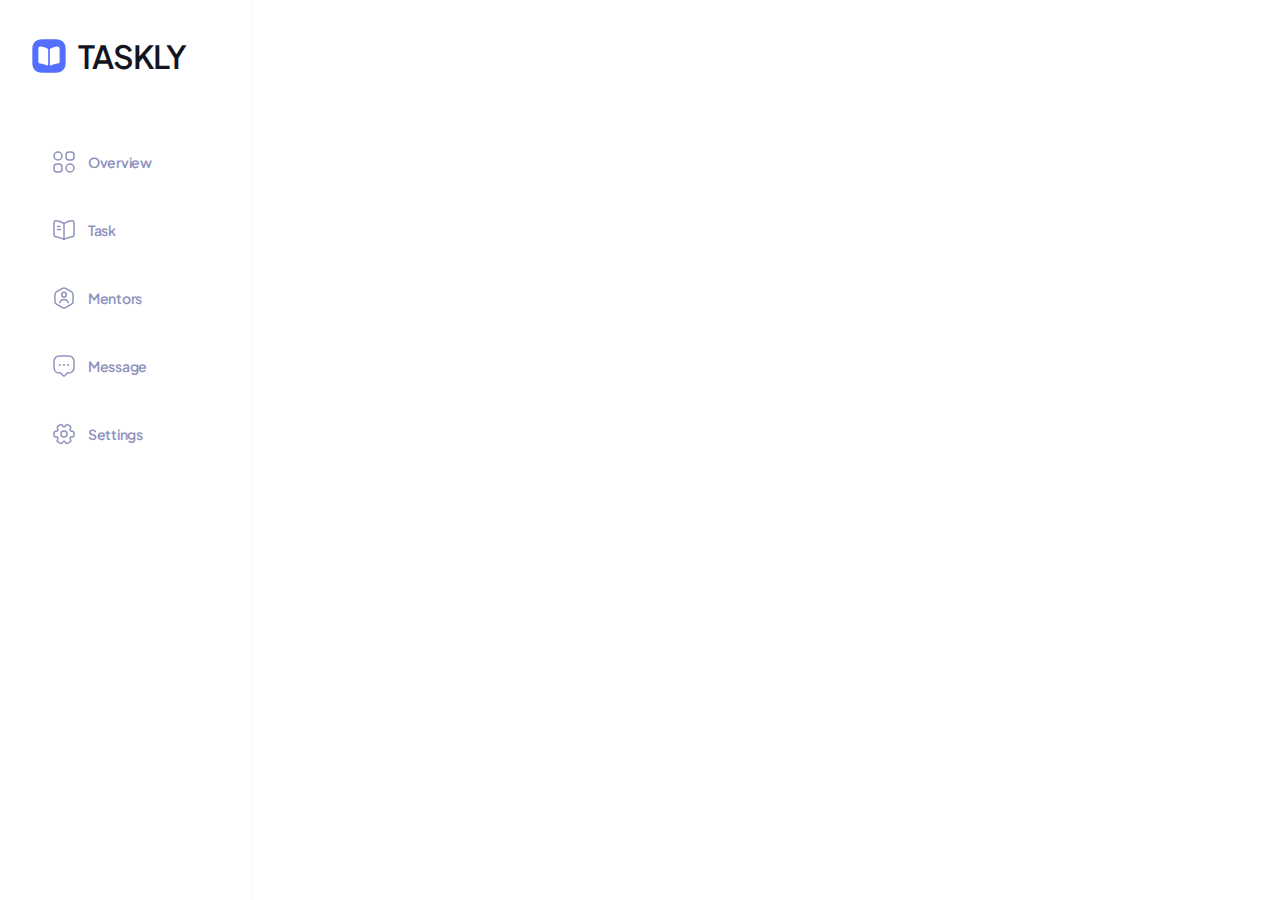
==== index.html @ 65c7fe17 "add: Sidebar" ====
<!DOCTYPE html>
<html lang="en">

<head>
    <meta charset="UTF-8">
    <meta name="viewport" content="width=device-width, initial-scale=1.0">
    <!-- Embeded Font -->
    <link rel="preconnect" href="https://fonts.googleapis.com">
    <link rel="preconnect" href="https://fonts.gstatic.com" crossorigin>
    <link href="https://fonts.googleapis.com/css2?family=Plus+Jakarta+Sans:ital,wght@0,200..800;1,200..800&display=swap"
        rel="stylesheet">
    <!-- Styles CSS-->
    <link rel="stylesheet" href="./assets/css/reset.css">
    <link rel="stylesheet" href="./assets/css/styles.css">
    <title>Taskly</title>
</head>

<body>
    <main class="main">
        <div class="sidebar">
            <div class="logo">
                <img src="./assets/icons/logo.svg" alt="" class="logo__img">
                <a class="logo__title" href="#!">TASKLY</a>
            </div>
            <ul class="menu-items">
                <li>
                    <svg class="menu__icon" xmlns="http://www.w3.org/2000/svg" width="24" height="24" fill="none"
                        viewBox="0 0 24 24">
                        <path stroke="#8E92BC" stroke-linecap="round" stroke-linejoin="round" stroke-miterlimit="10"
                            stroke-width="1.5"
                            d="M17 10h2c2 0 3-1 3-3V5c0-2-1-3-3-3h-2c-2 0-3 1-3 3v2c0 2 1 3 3 3ZM5 22h2c2 0 3-1 3-3v-2c0-2-1-3-3-3H5c-2 0-3 1-3 3v2c0 2 1 3 3 3Zm1-12a4 4 0 1 0 0-8 4 4 0 0 0 0 8Zm12 12a4 4 0 1 0 0-8 4 4 0 0 0 0 8Z" />
                    </svg>
                    <a class="menu__link" href="#!">Overview</a>
                </li>

                <li>
                    <svg class="menu__icon" xmlns="http://www.w3.org/2000/svg" width="24" height="24" fill="none"
                        viewBox="0 0 24 24">
                        <path stroke="#8E92BC" stroke-linecap="round" stroke-linejoin="round" stroke-width="1.5"
                            d="M22 16.74V4.67c0-1.2-.98-2.09-2.17-1.99h-.06c-2.1.18-5.29 1.25-7.07 2.37l-.17.11c-.29.18-.77.18-1.06 0l-.25-.15C9.44 3.9 6.26 2.84 4.16 2.67 2.97 2.57 2 3.47 2 4.66v12.08c0 .96.78 1.86 1.74 1.98l.29.04c2.17.29 5.52 1.39 7.44 2.44l.04.02c.27.15.7.15.96 0 1.92-1.06 5.28-2.17 7.46-2.46l.33-.04c.96-.12 1.74-1.02 1.74-1.98ZM12 5.49v15m-4.25-12H5.5m3 3h-3" />
                    </svg>
                    <a class="menu__link" href="#!">Task</a>
                </li>

                <li>
                    <svg class="menu__icon" xmlns="http://www.w3.org/2000/svg" width="24" height="24" fill="none"
                        viewBox="0 0 24 24">
                        <path stroke="#8E92BC" stroke-linecap="round" stroke-linejoin="round" stroke-width="1.5"
                            d="M21.08 8.58v6.84c0 1.12-.6 2.16-1.57 2.73l-5.94 3.43c-.97.56-2.17.56-3.15 0l-5.94-3.43a3.15 3.15 0 0 1-1.57-2.73V8.58c0-1.12.6-2.16 1.57-2.73l5.94-3.43c.97-.56 2.17-.56 3.15 0l5.94 3.43c.97.57 1.57 1.6 1.57 2.73Z" />
                        <path stroke="#8E92BC" stroke-linecap="round" stroke-linejoin="round" stroke-width="1.5"
                            d="M12 11a2.33 2.33 0 1 0 0-4.66A2.33 2.33 0 0 0 12 11Zm4 5.66c0-1.8-1.79-3.26-4-3.26s-4 1.46-4 3.26" />
                    </svg>
                    <a class="menu__link" href="#!">Mentors</a>
                </li>

                <li>
                    <svg class="menu__icon" xmlns="http://www.w3.org/2000/svg" width="24" height="24" fill="none"
                        viewBox="0 0 24 24">
                        <path stroke="#8E92BC" stroke-linecap="round" stroke-linejoin="round" stroke-miterlimit="10"
                            stroke-width="1.5"
                            d="M8.5 19H8c-4 0-6-1-6-6V8c0-4 2-6 6-6h8c4 0 6 2 6 6v5c0 4-2 6-6 6h-.5c-.31 0-.61.15-.8.4l-1.5 2c-.66.88-1.74.88-2.4 0l-1.5-2c-.16-.22-.53-.4-.8-.4Z" />
                        <path stroke="#8E92BC" stroke-linecap="round" stroke-linejoin="round" stroke-width="2"
                            d="M15.996 11h.01m-4.011 0h.01m-4.01 0h.008" />
                    </svg>

                    <a class="menu__link" href="#!">Message</a>
                </li>

                <li>
                    <svg class="menu__icon" xmlns="http://www.w3.org/2000/svg" width="24" height="24" fill="none"
                        viewBox="0 0 24 24">
                        <path stroke="#8E92BC" stroke-linecap="round" stroke-linejoin="round" stroke-miterlimit="10"
                            stroke-width="1.5" d="M12 15a3 3 0 1 0 0-6 3 3 0 0 0 0 6Z" />
                        <path stroke="#8E92BC" stroke-linecap="round" stroke-linejoin="round" stroke-miterlimit="10"
                            stroke-width="1.5"
                            d="M2 12.88v-1.76c0-1.04.85-1.9 1.9-1.9 1.81 0 2.55-1.28 1.64-2.85-.52-.9-.21-2.07.7-2.59l1.73-.99c.79-.47 1.81-.19 2.28.6l.11.19c.9 1.57 2.38 1.57 3.29 0l.11-.19c.47-.79 1.49-1.07 2.28-.6l1.73.99c.91.52 1.22 1.69.7 2.59-.91 1.57-.17 2.85 1.64 2.85 1.04 0 1.9.85 1.9 1.9v1.76c0 1.04-.85 1.9-1.9 1.9-1.81 0-2.55 1.28-1.64 2.85.52.91.21 2.07-.7 2.59l-1.73.99c-.79.47-1.81.19-2.28-.6l-.11-.19c-.9-1.57-2.38-1.57-3.29 0l-.11.19c-.47.79-1.49 1.07-2.28.6l-1.73-.99a1.899 1.899 0 0 1-.7-2.59c.91-1.57.17-2.85-1.64-2.85-1.05 0-1.9-.86-1.9-1.9Z" />
                    </svg>
                    <a class="menu__link" href="#!">Settings</a>
                </li>

            </ul>
        </div>

    </main>
</body>

</html>
---- assets/css/styles.css ----
* {
  box-sizing: border-box;
}

html {
  font-size: 62.5%;
}

body {
  font-size: 1.6rem;
  font-family: "Plus Jakarta Sans", sans-serif;
  /* background: #fafafa; */
}

/* Common  */
a {
  text-decoration: none;
}

.main {
  display: flex;
  width: 1440px;
  max-width: calc(100% - 48px);
}

/* Sidebar */
.sidebar {
  background: #fff;
  /* display: flex; */
  /* flex-direction: column; */
  /* justify-content: center; */
  /* align-items: center; */
  width: 252px;
  height: 100vh;
  padding: 32px;
  border-right: 1px solid #f5f5f7;
}

.logo {
  display: flex;
  align-items: center;
  gap: 12px;
}

.logo__title {
  color: #141522;
  font-size: 3.2rem;
  font-weight: 600;
  line-height: 1.5; /* 48px */
  letter-spacing: -0.96px;
}

.menu-items {
  margin-top: 60px;
}

.menu-items li {
  display: flex;
  align-items: center; /* Căn giữa icon và text theo chiều ngang */
  gap: 12px; /* Khoảng cách giữa icon và link */
  padding: 10px 20px; /* Khoảng cách nội dung */
  width: 100%; /* Chiếm toàn bộ chiều ngang */
  transition: 0.4s;
}

.menu-items li:nth-child(n + 2) {
  margin-top: 24px;
}

.menu-items li:hover {
  cursor: pointer;
  border-radius: 10px;
  background: #f5f5f7;
}

.menu__link {
  display: inline-block;
  color: #8e92bc;
  /* Semibold/Type@14 */
  font-size: 1.4rem;
  font-weight: 600;
  line-height: 1.5; /* 21px */
  letter-spacing: -0.28px;
}

.menu__link--active {
  color: #141522;
  font-size: 1.4rem;
  font-weight: 600;
  line-height: 1.5; /* 21px */
  letter-spacing: -0.28px;
}
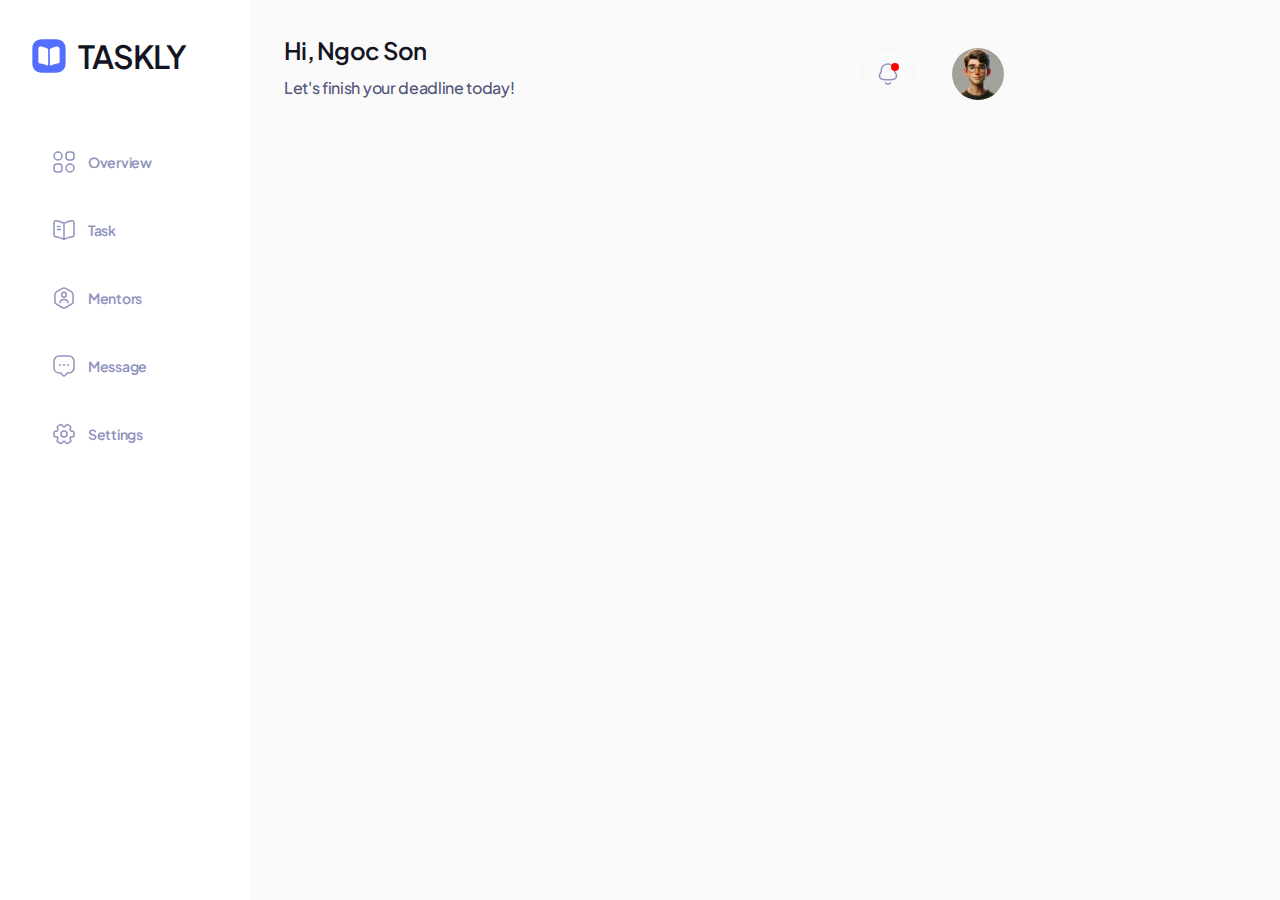
==== commit 00a55c0a: "add: Header Overview" ====
--- a/index.html
+++ b/index.html
@@ -50,7 +50,7 @@
                         <path stroke="#8E92BC" stroke-linecap="round" stroke-linejoin="round" stroke-width="1.5"
                             d="M12 11a2.33 2.33 0 1 0 0-4.66A2.33 2.33 0 0 0 12 11Zm4 5.66c0-1.8-1.79-3.26-4-3.26s-4 1.46-4 3.26" />
                     </svg>
-                    <a class="menu__link" href="#!">Mentors</a>
+                    <a class="menu__link" href="./unavailable-page.html">Mentors</a>
                 </li>
 
                 <li>
@@ -63,7 +63,7 @@
                             d="M15.996 11h.01m-4.011 0h.01m-4.01 0h.008" />
                     </svg>
 
-                    <a class="menu__link" href="#!">Message</a>
+                    <a class="menu__link" href="./unavailable-page.html">Message</a>
                 </li>
 
                 <li>
@@ -75,11 +75,27 @@
                             stroke-width="1.5"
                             d="M2 12.88v-1.76c0-1.04.85-1.9 1.9-1.9 1.81 0 2.55-1.28 1.64-2.85-.52-.9-.21-2.07.7-2.59l1.73-.99c.79-.47 1.81-.19 2.28.6l.11.19c.9 1.57 2.38 1.57 3.29 0l.11-.19c.47-.79 1.49-1.07 2.28-.6l1.73.99c.91.52 1.22 1.69.7 2.59-.91 1.57-.17 2.85 1.64 2.85 1.04 0 1.9.85 1.9 1.9v1.76c0 1.04-.85 1.9-1.9 1.9-1.81 0-2.55 1.28-1.64 2.85.52.91.21 2.07-.7 2.59l-1.73.99c-.79.47-1.81.19-2.28-.6l-.11-.19c-.9-1.57-2.38-1.57-3.29 0l-.11.19c-.47.79-1.49 1.07-2.28.6l-1.73-.99a1.899 1.899 0 0 1-.7-2.59c.91-1.57.17-2.85-1.64-2.85-1.05 0-1.9-.86-1.9-1.9Z" />
                     </svg>
-                    <a class="menu__link" href="#!">Settings</a>
+                    <a class="menu__link" href="./unavailable-page.html">Settings</a>
                 </li>
 
             </ul>
         </div>
+        <div class="overview">
+            <div class="header">
+                <div class="header-message">
+                    <h2 class="header__greeting heading">Hi, Ngoc Son</h2>
+                    <p class="header__reminder">Let's finish your deadline today!</p>
+                </div>
+                <div class="action">
+                    <div class="action-notification">
+                        <img class="action__notification" src="./assets/icons/notification.svg" alt="">
+                        <div class="action__notification notification__dot--red"></div>
+                    </div>
+                    <img class="action__avatar" src="./assets/imgs/avt.jpg" alt="">
+                </div>
+            </div>
+        </div>
+
 
     </main>
 </body>
--- a/assets/css/styles.css
+++ b/assets/css/styles.css
@@ -9,7 +9,7 @@
 body {
   font-size: 1.6rem;
   font-family: "Plus Jakarta Sans", sans-serif;
-  /* background: #fafafa; */
+  background: #fafafa;
 }
 
 /* Common  */
@@ -21,6 +21,14 @@
   display: flex;
   width: 1440px;
   max-width: calc(100% - 48px);
+}
+
+.heading {
+  color: #141522;
+  font-size: 2.4rem;
+  font-weight: 600;
+  line-height: 1.5;
+  letter-spacing: -0.72px;
 }
 
 /* Sidebar */
@@ -90,3 +98,63 @@
   line-height: 1.5; /* 21px */
   letter-spacing: -0.28px;
 }
+
+/* Overview */
+.overview {
+  width: 752px;
+}
+
+.header {
+  display: flex;
+  justify-content: space-between;
+  align-items: center;
+}
+
+.header-message {
+  margin: 32px 0 0 32px;
+  width: 236px;
+}
+
+.header__reminder {
+  margin-top: 8px;
+  color: #54577a;
+  font-size: 1.6rem;
+  font-weight: 500;
+  line-height: 150%; /* 24px */
+  letter-spacing: -0.32px;
+}
+
+.action {
+  position: relative;
+  display: flex;
+  margin-top: 48px;
+  gap: 38px;
+}
+
+.action-notification {
+  position: relative;
+  display: flex;
+  align-items: center;
+  justify-content: center;
+  width: 52px;
+  height: 52px;
+  border-radius: 50%;
+  border: 1px solid #f5f5f7;
+}
+
+.action__avatar {
+  width: 52px;
+  height: 52px;
+  border-radius: 50%;
+  object-fit: cover;
+}
+
+.notification__dot--red {
+  position: absolute;
+  top: 14px;
+  right: 14px;
+  width: 8px;
+  height: 8px;
+  border-radius: 50%;
+  background: red;
+}
